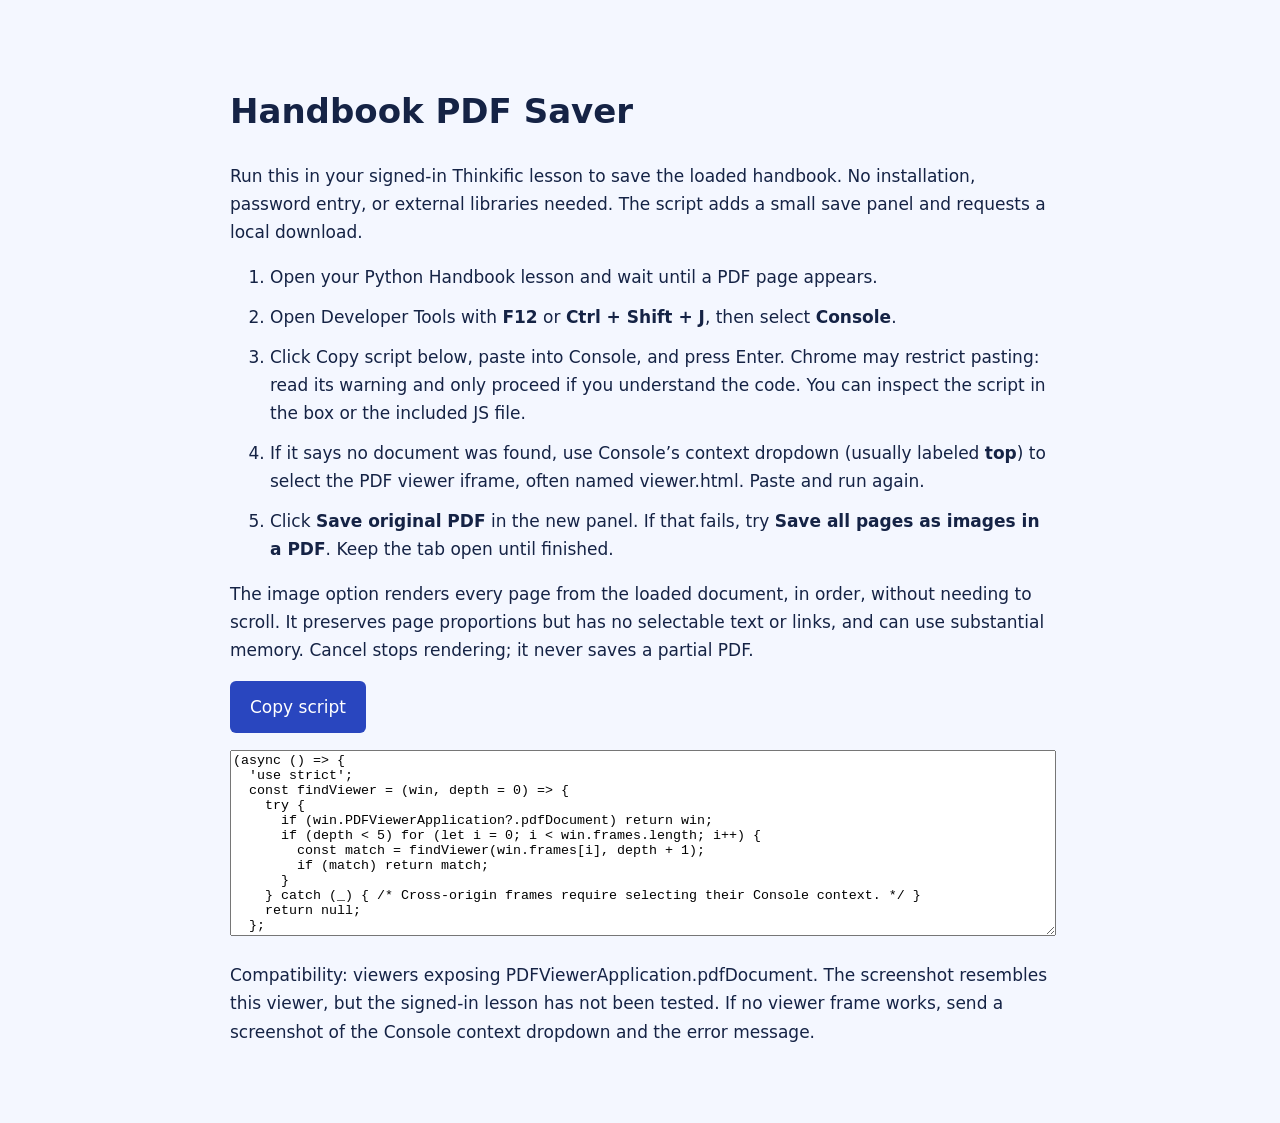
==== index.html @ 28bf82d5 "Add files via upload" ====
<!doctype html><html lang="en"><meta charset="utf-8"><meta name="viewport" content="width=device-width"><title>Handbook PDF Saver</title><style>body{font:17px/1.65 system-ui;max-width:820px;margin:40px auto;padding:20px;color:#152345;background:#f4f7ff}textarea{width:100%;height:180px}button{padding:12px 20px;background:#2946bf;color:white;border:0;border-radius:6px;font:inherit}li{margin:12px 0}</style><h1>Handbook PDF Saver</h1><p>Run this in your signed-in Thinkific lesson to save the loaded handbook. No installation, password entry, or external libraries needed. The script adds a small save panel and requests a local download.</p><ol><li>Open your Python Handbook lesson and wait until a PDF page appears.</li><li>Open Developer Tools with <b>F12</b> or <b>Ctrl + Shift + J</b>, then select <b>Console</b>.</li><li>Click Copy script below, paste into Console, and press Enter. Chrome may restrict pasting: read its warning and only proceed if you understand the code. You can inspect the script in the box or the included JS file.</li><li>If it says no document was found, use Console’s context dropdown (usually labeled <b>top</b>) to select the PDF viewer iframe, often named viewer.html. Paste and run again.</li><li>Click <b>Save original PDF</b> in the new panel. If that fails, try <b>Save all pages as images in a PDF</b>. Keep the tab open until finished.</li></ol><p>The image option renders every page from the loaded document, in order, without needing to scroll. It preserves page proportions but has no selectable text or links, and can use substantial memory. Cancel stops rendering; it never saves a partial PDF.</p><button id="copy">Copy script</button><p id="status"></p><textarea id="code" readonly>(async () =&gt; {
  &#x27;use strict&#x27;;
  const findViewer = (win, depth = 0) =&gt; {
    try {
      if (win.PDFViewerApplication?.pdfDocument) return win;
      if (depth &lt; 5) for (let i = 0; i &lt; win.frames.length; i++) {
        const match = findViewer(win.frames[i], depth + 1);
        if (match) return match;
      }
    } catch (_) { /* Cross-origin frames require selecting their Console context. */ }
    return null;
  };
  const win = findViewer(window);
  if (!win) {
    alert(&#x27;No loaded PDF.js document found. Wait for the handbook to load. In DevTools Console, change the context dropdown from “top” to the PDF viewer frame, then run this script again.&#x27;);
    return;
  }
  const doc = win.PDFViewerApplication.pdfDocument;
  const dom = win.document;
  const id = &#x27;handbook-save-panel&#x27;;
  if (dom.getElementById(id)) { dom.getElementById(id).scrollIntoView(); return; }
  const panel = dom.createElement(&#x27;section&#x27;);
  panel.id = id;
  panel.style.cssText = &#x27;position:fixed;top:55px;right:20px;z-index:2147483647;background:#fff;color:#14213d;padding:20px;border:2px solid #2946bf;border-radius:12px;box-shadow:0 8px 40px #0007;width:310px;font:14px/1.5 system-ui;text-align:left&#x27;;
  const title = dom.createElement(&#x27;strong&#x27;);
  title.textContent = `Save handbook · ${doc.numPages} pages`;
  const status = dom.createElement(&#x27;p&#x27;);
  status.textContent = &#x27;Choose original PDF for selectable text and links. Page images create a larger PDF without selectable text.&#x27;;
  panel.append(title, status);
  const button = (label, action) =&gt; {
    const b = dom.createElement(&#x27;button&#x27;); b.textContent = label;
    b.style.cssText = &#x27;display:block;width:100%;margin-top:8px;padding:9px;border:1px solid #2946bf;border-radius:6px;background:#eff3ff;color:#14213d;cursor:pointer;font:inherit&#x27;;
    b.onclick = action; panel.append(b); return b;
  };
  let cancelled = false, busy = false, activeRender = null;
  const download = (blob, name) =&gt; {
    const url = win.URL.createObjectURL(blob), a = dom.createElement(&#x27;a&#x27;);
    a.href = url; a.download = name; dom.body.append(a); a.click(); a.remove();
    win.setTimeout(() =&gt; win.URL.revokeObjectURL(url), 60000);
  };
  const safeName = (dom.title || &#x27;Python Handbook&#x27;).replace(/[\\/:*?&quot;&lt;&gt;|]/g, &#x27;-&#x27;).slice(0, 100).replace(/\.pdf$/i, &#x27;&#x27;);
  const run = async (action) =&gt; {
    if (busy) return;
    busy = true; cancelled = false; original.disabled = images.disabled = true;
    try { await action(); }
    catch (e) { status.textContent = cancelled ? &#x27;Cancelled. No partial PDF saved.&#x27; : `Could not save: ${e.message}. Try the other option, or select the PDF frame in Console.`; }
    finally { busy = false; activeRender = null; original.disabled = images.disabled = false; }
  };
  const original = button(&#x27;Save original PDF&#x27;, () =&gt; run(async () =&gt; {
    status.textContent = &#x27;Collecting the complete PDF…&#x27;;
    const bytes = await doc.getData();
    if (cancelled) return;
    if (bytes.length &lt; 5 || String.fromCharCode(...bytes.slice(0, 5)) !== &#x27;%PDF-&#x27;) throw new Error(&#x27;The viewer returned invalid PDF data&#x27;);
    download(new Blob([bytes], {type:&#x27;application/pdf&#x27;}), safeName + &#x27;.pdf&#x27;);
    status.textContent = `Download requested: original PDF, ${doc.numPages} pages. Check your browser downloads.`;
  }));
  const images = button(&#x27;Save all pages as images in a PDF&#x27;, () =&gt; run(async () =&gt; {
    const parts = [], offsets = [0], encoder = new TextEncoder(); let length = 0;
    const put = data =&gt; { const bytes = typeof data === &#x27;string&#x27; ? encoder.encode(data) : data; parts.push(bytes); length += bytes.length; };
    const object = (id, body, stream) =&gt; {
      offsets[id] = length; put(`${id} 0 obj\n${body}\n`);
      if (stream) { put(&#x27;stream\n&#x27;); put(stream); put(&#x27;\nendstream\n&#x27;); }
      put(&#x27;endobj\n&#x27;);
    };
    put(&#x27;%PDF-1.4\n&#x27;);
    object(1, &#x27;&lt;&lt; /Type /Catalog /Pages 2 0 R &gt;&gt;&#x27;);
    object(2, `&lt;&lt; /Type /Pages /Count ${doc.numPages} /Kids [${Array.from({length:doc.numPages}, (_,i)=&gt;`${3+i*3} 0 R`).join(&#x27; &#x27;)}] &gt;&gt;`);
    for (let n = 1; n &lt;= doc.numPages; n++) {
      if (cancelled) throw new Error(&#x27;Cancelled&#x27;);
      status.textContent = `Rendering page ${n} of ${doc.numPages}… Keep this tab open.`;
      const page = await doc.getPage(n), base = page.getViewport({scale:1});
      const viewport = page.getViewport({scale:Math.min(2, 2400 / Math.max(base.width, base.height))});
      const canvas = dom.createElement(&#x27;canvas&#x27;); canvas.width = Math.ceil(viewport.width); canvas.height = Math.ceil(viewport.height);
      try {
        activeRender = page.render({canvasContext:canvas.getContext(&#x27;2d&#x27;), viewport, background:&#x27;rgb(255,255,255)&#x27;});
        await activeRender.promise; activeRender = null;
        if (cancelled) throw new Error(&#x27;Cancelled&#x27;);
        const blob = await new Promise(resolve =&gt; canvas.toBlob(resolve, &#x27;image/jpeg&#x27;, .92));
        if (!blob) throw new Error(&#x27;Image encoding failed&#x27;);
        const jpeg = new Uint8Array(await blob.arrayBuffer()), p = 3+(n-1)*3;
        object(p, `&lt;&lt; /Type /Page /Parent 2 0 R /MediaBox [0 0 ${base.width} ${base.height}] /Resources &lt;&lt; /XObject &lt;&lt; /Im ${p+1} 0 R &gt;&gt; &gt;&gt; /Contents ${p+2} 0 R &gt;&gt;`);
        object(p+1, `&lt;&lt; /Type /XObject /Subtype /Image /Width ${canvas.width} /Height ${canvas.height} /ColorSpace /DeviceRGB /BitsPerComponent 8 /Filter /DCTDecode /Length ${jpeg.length} &gt;&gt;`, jpeg);
        const commands = encoder.encode(`q\n${base.width} 0 0 ${base.height} 0 0 cm\n/Im Do\nQ\n`);
        object(p+2, `&lt;&lt; /Length ${commands.length} &gt;&gt;`, commands);
      } finally { canvas.width = canvas.height = 0; }
      await new Promise(resolve =&gt; win.setTimeout(resolve, 0));
    }
    if (cancelled) throw new Error(&#x27;Cancelled&#x27;);
    const xref = length;
    put(`xref\n0 ${offsets.length}\n0000000000 65535 f \n`);
    for (let i = 1; i &lt; offsets.length; i++) put(`${String(offsets[i]).padStart(10,&#x27;0&#x27;)} 00000 n \n`);
    put(`trailer\n&lt;&lt; /Size ${offsets.length} /Root 1 0 R &gt;&gt;\nstartxref\n${xref}\n%%EOF\n`);
    download(new Blob(parts, {type:&#x27;application/pdf&#x27;}), safeName + &#x27;-page-images.pdf&#x27;);
    status.textContent = `Download requested: ${doc.numPages} page images. Check your browser downloads.`;
  }));
  button(&#x27;Cancel / Close&#x27;, () =&gt; { if (busy) { cancelled = true; activeRender?.cancel(); status.textContent = &#x27;Cancelling…&#x27;; } else panel.remove(); });
  dom.body.append(panel);
})();
</textarea><p>Compatibility: viewers exposing PDFViewerApplication.pdfDocument. The screenshot resembles this viewer, but the signed-in lesson has not been tested. If no viewer frame works, send a screenshot of the Console context dropdown and the error message.</p><script>document.getElementById('copy').onclick=async()=>{const t=document.getElementById('code');try{await navigator.clipboard.writeText(t.value);document.getElementById('status').textContent='Copied. Paste into the lesson’s Console.'}catch(e){t.focus();t.select();document.getElementById('status').textContent='Press Ctrl+C to copy the selected script.'}};</script></html>
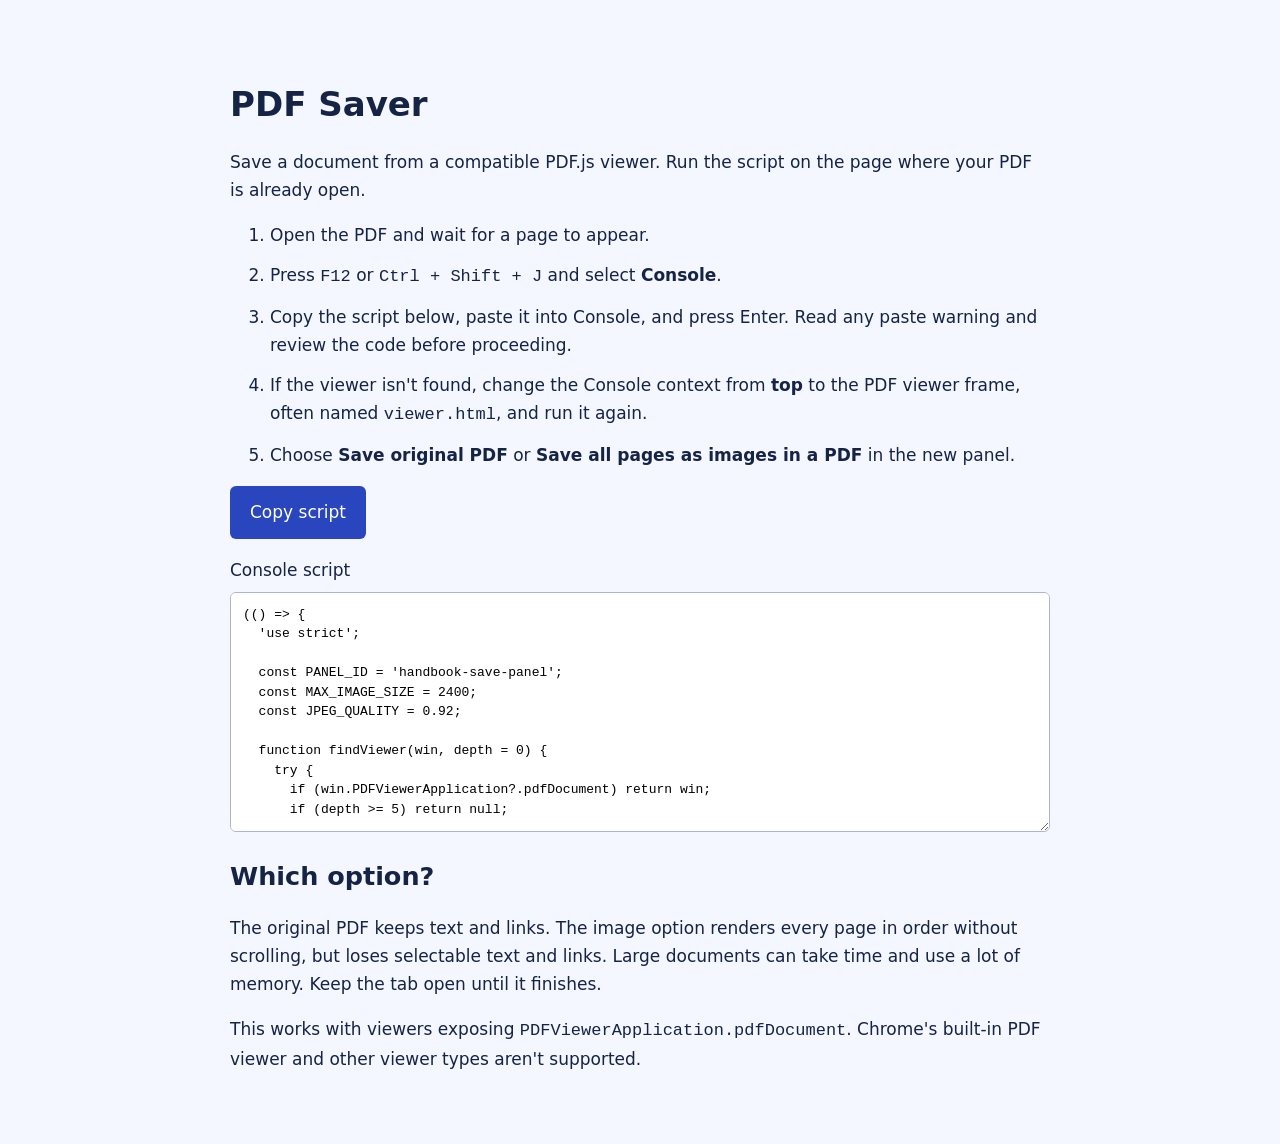
==== commit ec2e3108: "Add files via upload" ====
--- a/index.html
+++ b/index.html
@@ -1,99 +1,307 @@
-<!doctype html><html lang="en"><meta charset="utf-8"><meta name="viewport" content="width=device-width"><title>Handbook PDF Saver</title><style>body{font:17px/1.65 system-ui;max-width:820px;margin:40px auto;padding:20px;color:#152345;background:#f4f7ff}textarea{width:100%;height:180px}button{padding:12px 20px;background:#2946bf;color:white;border:0;border-radius:6px;font:inherit}li{margin:12px 0}</style><h1>Handbook PDF Saver</h1><p>Run this in your signed-in Thinkific lesson to save the loaded handbook. No installation, password entry, or external libraries needed. The script adds a small save panel and requests a local download.</p><ol><li>Open your Python Handbook lesson and wait until a PDF page appears.</li><li>Open Developer Tools with <b>F12</b> or <b>Ctrl + Shift + J</b>, then select <b>Console</b>.</li><li>Click Copy script below, paste into Console, and press Enter. Chrome may restrict pasting: read its warning and only proceed if you understand the code. You can inspect the script in the box or the included JS file.</li><li>If it says no document was found, use Console’s context dropdown (usually labeled <b>top</b>) to select the PDF viewer iframe, often named viewer.html. Paste and run again.</li><li>Click <b>Save original PDF</b> in the new panel. If that fails, try <b>Save all pages as images in a PDF</b>. Keep the tab open until finished.</li></ol><p>The image option renders every page from the loaded document, in order, without needing to scroll. It preserves page proportions but has no selectable text or links, and can use substantial memory. Cancel stops rendering; it never saves a partial PDF.</p><button id="copy">Copy script</button><p id="status"></p><textarea id="code" readonly>(async () =&gt; {
+<!doctype html>
+<html lang="en">
+  <head>
+    <meta charset="utf-8">
+    <meta name="viewport" content="width=device-width, initial-scale=1">
+    <title>PDF Saver</title>
+    <link rel="stylesheet" href="style.css">
+    <script src="page.js" defer></script>
+  </head>
+  <body>
+    <main>
+      <h1>PDF Saver</h1>
+      <p>Save a document from a compatible PDF.js viewer. Run the script on the page where your PDF is already open.</p>
+
+      <ol>
+        <li>Open the PDF and wait for a page to appear.</li>
+        <li>Press <kbd>F12</kbd> or <kbd>Ctrl + Shift + J</kbd> and select <strong>Console</strong>.</li>
+        <li>Copy the script below, paste it into Console, and press Enter. Read any paste warning and review the code before proceeding.</li>
+        <li>If the viewer isn't found, change the Console context from <strong>top</strong> to the PDF viewer frame, often named <code>viewer.html</code>, and run it again.</li>
+        <li>Choose <strong>Save original PDF</strong> or <strong>Save all pages as images in a PDF</strong> in the new panel.</li>
+      </ol>
+
+      <button id="copy" type="button">Copy script</button>
+      <p id="status" role="status"></p>
+      <label for="code">Console script</label>
+      <textarea id="code" readonly spellcheck="false">(() =&gt; {
   &#x27;use strict&#x27;;
-  const findViewer = (win, depth = 0) =&gt; {
+
+  const PANEL_ID = &#x27;handbook-save-panel&#x27;;
+  const MAX_IMAGE_SIZE = 2400;
+  const JPEG_QUALITY = 0.92;
+
+  function findViewer(win, depth = 0) {
     try {
       if (win.PDFViewerApplication?.pdfDocument) return win;
-      if (depth &lt; 5) for (let i = 0; i &lt; win.frames.length; i++) {
-        const match = findViewer(win.frames[i], depth + 1);
-        if (match) return match;
+      if (depth &gt;= 5) return null;
+
+      for (let index = 0; index &lt; win.frames.length; index++) {
+        const viewer = findViewer(win.frames[index], depth + 1);
+        if (viewer) return viewer;
       }
-    } catch (_) { /* Cross-origin frames require selecting their Console context. */ }
+    } catch {
+      // Cross-origin viewers need to be selected in the Console dropdown.
+    }
     return null;
-  };
+  }
+
+  function fileName(title) {
+    return (title || &#x27;Handbook&#x27;)
+      .replace(/[\\/:*?&quot;&lt;&gt;|]/g, &#x27;-&#x27;)
+      .replace(/\.pdf$/i, &#x27;&#x27;)
+      .trim()
+      .slice(0, 100) || &#x27;Handbook&#x27;;
+  }
+
+  function downloadFile(win, blob, name) {
+    const url = win.URL.createObjectURL(blob);
+    const link = win.document.createElement(&#x27;a&#x27;);
+    link.href = url;
+    link.download = name;
+    win.document.body.append(link);
+    link.click();
+    link.remove();
+    win.setTimeout(() =&gt; win.URL.revokeObjectURL(url), 60000);
+  }
+
+  // Each page uses three objects: page, JPEG image, and drawing commands.
+  class ImagePdf {
+    constructor(pageCount) {
+      this.parts = [];
+      this.offsets = [0];
+      this.length = 0;
+      this.encoder = new TextEncoder();
+
+      this.write(&#x27;%PDF-1.4\n&#x27;);
+      this.addObject(1, &#x27;&lt;&lt; /Type /Catalog /Pages 2 0 R &gt;&gt;&#x27;);
+      const children = Array.from(
+        { length: pageCount },
+        (_, index) =&gt; `${3 + index * 3} 0 R`
+      ).join(&#x27; &#x27;);
+      this.addObject(2, `&lt;&lt; /Type /Pages /Count ${pageCount} /Kids [${children}] &gt;&gt;`);
+    }
+
+    write(data) {
+      const bytes = typeof data === &#x27;string&#x27; ? this.encoder.encode(data) : data;
+      this.parts.push(bytes);
+      this.length += bytes.length;
+    }
+
+    addObject(id, dictionary, stream) {
+      this.offsets[id] = this.length;
+      this.write(`${id} 0 obj\n${dictionary}\n`);
+      if (stream) {
+        this.write(&#x27;stream\n&#x27;);
+        this.write(stream);
+        this.write(&#x27;\nendstream\n&#x27;);
+      }
+      this.write(&#x27;endobj\n&#x27;);
+    }
+
+    addPage(number, image) {
+      const pageId = 3 + (number - 1) * 3;
+      const imageId = pageId + 1;
+      const contentId = pageId + 2;
+      const { width, height, pixelWidth, pixelHeight, bytes } = image;
+
+      this.addObject(pageId, [
+        &#x27;&lt;&lt; /Type /Page /Parent 2 0 R&#x27;,
+        `/MediaBox [0 0 ${width} ${height}]`,
+        `/Resources &lt;&lt; /XObject &lt;&lt; /Im ${imageId} 0 R &gt;&gt; &gt;&gt;`,
+        `/Contents ${contentId} 0 R &gt;&gt;`
+      ].join(&#x27;\n&#x27;));
+
+      this.addObject(imageId, [
+        &#x27;&lt;&lt; /Type /XObject /Subtype /Image&#x27;,
+        `/Width ${pixelWidth} /Height ${pixelHeight}`,
+        &#x27;/ColorSpace /DeviceRGB /BitsPerComponent 8 /Filter /DCTDecode&#x27;,
+        `/Length ${bytes.length} &gt;&gt;`
+      ].join(&#x27;\n&#x27;), bytes);
+
+      const commands = this.encoder.encode(
+        `q\n${width} 0 0 ${height} 0 0 cm\n/Im Do\nQ\n`
+      );
+      this.addObject(contentId, `&lt;&lt; /Length ${commands.length} &gt;&gt;`, commands);
+    }
+
+    finish() {
+      // PDF cross-reference entries point to byte offsets, not string positions.
+      const xrefOffset = this.length;
+      this.write(`xref\n0 ${this.offsets.length}\n0000000000 65535 f \n`);
+      for (const offset of this.offsets.slice(1)) {
+        this.write(`${String(offset).padStart(10, &#x27;0&#x27;)} 00000 n \n`);
+      }
+      this.write(
+        `trailer\n&lt;&lt; /Size ${this.offsets.length} /Root 1 0 R &gt;&gt;\n` +
+        `startxref\n${xrefOffset}\n%%EOF\n`
+      );
+      return new Blob(this.parts, { type: &#x27;application/pdf&#x27; });
+    }
+  }
+
+  function createPanel(dom, pageCount) {
+    const panel = dom.createElement(&#x27;section&#x27;);
+    panel.id = PANEL_ID;
+    panel.style.cssText = `
+      position: fixed; top: 55px; right: 20px; z-index: 2147483647;
+      width: 310px; max-width: calc(100vw - 64px); padding: 20px;
+      background: #fff; color: #14213d; border: 2px solid #2946bf;
+      border-radius: 12px; box-shadow: 0 8px 40px #0007;
+      font: 14px/1.5 system-ui; text-align: left;
+    `;
+
+    const heading = dom.createElement(&#x27;strong&#x27;);
+    heading.textContent = `Save PDF · ${pageCount} pages`;
+    const status = dom.createElement(&#x27;p&#x27;);
+    status.setAttribute(&#x27;role&#x27;, &#x27;status&#x27;);
+    status.textContent = &#x27;The original keeps text and links. Page images are a larger copy without selectable text.&#x27;;
+    panel.append(heading, status);
+
+    function addButton(label, action) {
+      const button = dom.createElement(&#x27;button&#x27;);
+      button.type = &#x27;button&#x27;;
+      button.textContent = label;
+      button.style.cssText = `
+        display: block; width: 100%; margin-top: 8px; padding: 9px;
+        border: 1px solid #2946bf; border-radius: 6px;
+        background: #eff3ff; color: #14213d; cursor: pointer; font: inherit;
+      `;
+      button.onclick = action;
+      panel.append(button);
+      return button;
+    }
+
+    return { panel, status, addButton };
+  }
+
   const win = findViewer(window);
   if (!win) {
-    alert(&#x27;No loaded PDF.js document found. Wait for the handbook to load. In DevTools Console, change the context dropdown from “top” to the PDF viewer frame, then run this script again.&#x27;);
+    alert(
+      &#x27;No loaded PDF.js document found. Wait for the PDF to load. &#x27; +
+      &#x27;If needed, change the Console context from “top” to the PDF viewer frame and run again.&#x27;
+    );
     return;
   }
-  const doc = win.PDFViewerApplication.pdfDocument;
+
   const dom = win.document;
-  const id = &#x27;handbook-save-panel&#x27;;
-  if (dom.getElementById(id)) { dom.getElementById(id).scrollIntoView(); return; }
-  const panel = dom.createElement(&#x27;section&#x27;);
-  panel.id = id;
-  panel.style.cssText = &#x27;position:fixed;top:55px;right:20px;z-index:2147483647;background:#fff;color:#14213d;padding:20px;border:2px solid #2946bf;border-radius:12px;box-shadow:0 8px 40px #0007;width:310px;font:14px/1.5 system-ui;text-align:left&#x27;;
-  const title = dom.createElement(&#x27;strong&#x27;);
-  title.textContent = `Save handbook · ${doc.numPages} pages`;
-  const status = dom.createElement(&#x27;p&#x27;);
-  status.textContent = &#x27;Choose original PDF for selectable text and links. Page images create a larger PDF without selectable text.&#x27;;
-  panel.append(title, status);
-  const button = (label, action) =&gt; {
-    const b = dom.createElement(&#x27;button&#x27;); b.textContent = label;
-    b.style.cssText = &#x27;display:block;width:100%;margin-top:8px;padding:9px;border:1px solid #2946bf;border-radius:6px;background:#eff3ff;color:#14213d;cursor:pointer;font:inherit&#x27;;
-    b.onclick = action; panel.append(b); return b;
-  };
-  let cancelled = false, busy = false, activeRender = null;
-  const download = (blob, name) =&gt; {
-    const url = win.URL.createObjectURL(blob), a = dom.createElement(&#x27;a&#x27;);
-    a.href = url; a.download = name; dom.body.append(a); a.click(); a.remove();
-    win.setTimeout(() =&gt; win.URL.revokeObjectURL(url), 60000);
-  };
-  const safeName = (dom.title || &#x27;Python Handbook&#x27;).replace(/[\\/:*?&quot;&lt;&gt;|]/g, &#x27;-&#x27;).slice(0, 100).replace(/\.pdf$/i, &#x27;&#x27;);
-  const run = async (action) =&gt; {
+  const existingPanel = dom.getElementById(PANEL_ID);
+  if (existingPanel) {
+    existingPanel.scrollIntoView();
+    return;
+  }
+
+  const pdf = win.PDFViewerApplication.pdfDocument;
+  const name = fileName(dom.title);
+  const ui = createPanel(dom, pdf.numPages);
+  let busy = false;
+  let cancelled = false;
+  let renderTask = null;
+
+  function checkCancelled() {
+    if (cancelled) throw new Error(&#x27;Cancelled&#x27;);
+  }
+
+  async function saveOriginal() {
+    ui.status.textContent = &#x27;Collecting the complete PDF…&#x27;;
+    const bytes = await pdf.getData();
+    checkCancelled();
+    if (bytes.length &lt; 5 || String.fromCharCode(...bytes.slice(0, 5)) !== &#x27;%PDF-&#x27;) {
+      throw new Error(&#x27;The viewer returned invalid PDF data&#x27;);
+    }
+    downloadFile(win, new Blob([bytes], { type: &#x27;application/pdf&#x27; }), `${name}.pdf`);
+    ui.status.textContent = `Download requested: ${pdf.numPages} pages. Check your browser downloads.`;
+  }
+
+  async function renderPage(number) {
+    const page = await pdf.getPage(number);
+    checkCancelled();
+    const originalSize = page.getViewport({ scale: 1 });
+    const scale = Math.min(2, MAX_IMAGE_SIZE / Math.max(originalSize.width, originalSize.height));
+    const viewport = page.getViewport({ scale });
+    const canvas = dom.createElement(&#x27;canvas&#x27;);
+    canvas.width = Math.ceil(viewport.width);
+    canvas.height = Math.ceil(viewport.height);
+
+    try {
+      renderTask = page.render({
+        canvasContext: canvas.getContext(&#x27;2d&#x27;),
+        viewport,
+        background: &#x27;rgb(255,255,255)&#x27;
+      });
+      await renderTask.promise;
+      renderTask = null;
+      checkCancelled();
+
+      const image = await new Promise(resolve =&gt; {
+        canvas.toBlob(resolve, &#x27;image/jpeg&#x27;, JPEG_QUALITY);
+      });
+      if (!image) throw new Error(&#x27;Image encoding failed&#x27;);
+
+      return {
+        width: originalSize.width,
+        height: originalSize.height,
+        pixelWidth: canvas.width,
+        pixelHeight: canvas.height,
+        bytes: new Uint8Array(await image.arrayBuffer())
+      };
+    } finally {
+      canvas.width = 0;
+      canvas.height = 0;
+    }
+  }
+
+  async function savePageImages() {
+    const output = new ImagePdf(pdf.numPages);
+    for (let number = 1; number &lt;= pdf.numPages; number++) {
+      checkCancelled();
+      ui.status.textContent = `Rendering page ${number} of ${pdf.numPages}… Keep this tab open.`;
+      output.addPage(number, await renderPage(number));
+      await new Promise(resolve =&gt; win.setTimeout(resolve, 0));
+    }
+    checkCancelled();
+    downloadFile(win, output.finish(), `${name}-page-images.pdf`);
+    ui.status.textContent = `Download requested: ${pdf.numPages} page images. Check your browser downloads.`;
+  }
+
+  async function run(action) {
     if (busy) return;
-    busy = true; cancelled = false; original.disabled = images.disabled = true;
-    try { await action(); }
-    catch (e) { status.textContent = cancelled ? &#x27;Cancelled. No partial PDF saved.&#x27; : `Could not save: ${e.message}. Try the other option, or select the PDF frame in Console.`; }
-    finally { busy = false; activeRender = null; original.disabled = images.disabled = false; }
-  };
-  const original = button(&#x27;Save original PDF&#x27;, () =&gt; run(async () =&gt; {
-    status.textContent = &#x27;Collecting the complete PDF…&#x27;;
-    const bytes = await doc.getData();
-    if (cancelled) return;
-    if (bytes.length &lt; 5 || String.fromCharCode(...bytes.slice(0, 5)) !== &#x27;%PDF-&#x27;) throw new Error(&#x27;The viewer returned invalid PDF data&#x27;);
-    download(new Blob([bytes], {type:&#x27;application/pdf&#x27;}), safeName + &#x27;.pdf&#x27;);
-    status.textContent = `Download requested: original PDF, ${doc.numPages} pages. Check your browser downloads.`;
-  }));
-  const images = button(&#x27;Save all pages as images in a PDF&#x27;, () =&gt; run(async () =&gt; {
-    const parts = [], offsets = [0], encoder = new TextEncoder(); let length = 0;
-    const put = data =&gt; { const bytes = typeof data === &#x27;string&#x27; ? encoder.encode(data) : data; parts.push(bytes); length += bytes.length; };
-    const object = (id, body, stream) =&gt; {
-      offsets[id] = length; put(`${id} 0 obj\n${body}\n`);
-      if (stream) { put(&#x27;stream\n&#x27;); put(stream); put(&#x27;\nendstream\n&#x27;); }
-      put(&#x27;endobj\n&#x27;);
-    };
-    put(&#x27;%PDF-1.4\n&#x27;);
-    object(1, &#x27;&lt;&lt; /Type /Catalog /Pages 2 0 R &gt;&gt;&#x27;);
-    object(2, `&lt;&lt; /Type /Pages /Count ${doc.numPages} /Kids [${Array.from({length:doc.numPages}, (_,i)=&gt;`${3+i*3} 0 R`).join(&#x27; &#x27;)}] &gt;&gt;`);
-    for (let n = 1; n &lt;= doc.numPages; n++) {
-      if (cancelled) throw new Error(&#x27;Cancelled&#x27;);
-      status.textContent = `Rendering page ${n} of ${doc.numPages}… Keep this tab open.`;
-      const page = await doc.getPage(n), base = page.getViewport({scale:1});
-      const viewport = page.getViewport({scale:Math.min(2, 2400 / Math.max(base.width, base.height))});
-      const canvas = dom.createElement(&#x27;canvas&#x27;); canvas.width = Math.ceil(viewport.width); canvas.height = Math.ceil(viewport.height);
-      try {
-        activeRender = page.render({canvasContext:canvas.getContext(&#x27;2d&#x27;), viewport, background:&#x27;rgb(255,255,255)&#x27;});
-        await activeRender.promise; activeRender = null;
-        if (cancelled) throw new Error(&#x27;Cancelled&#x27;);
-        const blob = await new Promise(resolve =&gt; canvas.toBlob(resolve, &#x27;image/jpeg&#x27;, .92));
-        if (!blob) throw new Error(&#x27;Image encoding failed&#x27;);
-        const jpeg = new Uint8Array(await blob.arrayBuffer()), p = 3+(n-1)*3;
-        object(p, `&lt;&lt; /Type /Page /Parent 2 0 R /MediaBox [0 0 ${base.width} ${base.height}] /Resources &lt;&lt; /XObject &lt;&lt; /Im ${p+1} 0 R &gt;&gt; &gt;&gt; /Contents ${p+2} 0 R &gt;&gt;`);
-        object(p+1, `&lt;&lt; /Type /XObject /Subtype /Image /Width ${canvas.width} /Height ${canvas.height} /ColorSpace /DeviceRGB /BitsPerComponent 8 /Filter /DCTDecode /Length ${jpeg.length} &gt;&gt;`, jpeg);
-        const commands = encoder.encode(`q\n${base.width} 0 0 ${base.height} 0 0 cm\n/Im Do\nQ\n`);
-        object(p+2, `&lt;&lt; /Length ${commands.length} &gt;&gt;`, commands);
-      } finally { canvas.width = canvas.height = 0; }
-      await new Promise(resolve =&gt; win.setTimeout(resolve, 0));
-    }
-    if (cancelled) throw new Error(&#x27;Cancelled&#x27;);
-    const xref = length;
-    put(`xref\n0 ${offsets.length}\n0000000000 65535 f \n`);
-    for (let i = 1; i &lt; offsets.length; i++) put(`${String(offsets[i]).padStart(10,&#x27;0&#x27;)} 00000 n \n`);
-    put(`trailer\n&lt;&lt; /Size ${offsets.length} /Root 1 0 R &gt;&gt;\nstartxref\n${xref}\n%%EOF\n`);
-    download(new Blob(parts, {type:&#x27;application/pdf&#x27;}), safeName + &#x27;-page-images.pdf&#x27;);
-    status.textContent = `Download requested: ${doc.numPages} page images. Check your browser downloads.`;
-  }));
-  button(&#x27;Cancel / Close&#x27;, () =&gt; { if (busy) { cancelled = true; activeRender?.cancel(); status.textContent = &#x27;Cancelling…&#x27;; } else panel.remove(); });
-  dom.body.append(panel);
+    busy = true;
+    cancelled = false;
+    originalButton.disabled = true;
+    imagesButton.disabled = true;
+
+    try {
+      await action();
+    } catch (error) {
+      ui.status.textContent = cancelled
+        ? &#x27;Cancelled. No partial PDF saved.&#x27;
+        : `Could not save: ${error.message}. Try the other option or select the PDF frame in Console.`;
+    } finally {
+      busy = false;
+      renderTask = null;
+      originalButton.disabled = false;
+      imagesButton.disabled = false;
+    }
+  }
+
+  const originalButton = ui.addButton(&#x27;Save original PDF&#x27;, () =&gt; run(saveOriginal));
+  const imagesButton = ui.addButton(&#x27;Save all pages as images in a PDF&#x27;, () =&gt; run(savePageImages));
+  ui.addButton(&#x27;Cancel / Close&#x27;, () =&gt; {
+    if (!busy) {
+      ui.panel.remove();
+      return;
+    }
+    cancelled = true;
+    renderTask?.cancel();
+    ui.status.textContent = &#x27;Cancelling…&#x27;;
+  });
+  dom.body.append(ui.panel);
 })();
-</textarea><p>Compatibility: viewers exposing PDFViewerApplication.pdfDocument. The screenshot resembles this viewer, but the signed-in lesson has not been tested. If no viewer frame works, send a screenshot of the Console context dropdown and the error message.</p><script>document.getElementById('copy').onclick=async()=>{const t=document.getElementById('code');try{await navigator.clipboard.writeText(t.value);document.getElementById('status').textContent='Copied. Paste into the lesson’s Console.'}catch(e){t.focus();t.select();document.getElementById('status').textContent='Press Ctrl+C to copy the selected script.'}};</script></html>+</textarea>
+
+      <h2>Which option?</h2>
+      <p>The original PDF keeps text and links. The image option renders every page in order without scrolling, but loses selectable text and links. Large documents can take time and use a lot of memory. Keep the tab open until it finishes.</p>
+      <p>This works with viewers exposing <code>PDFViewerApplication.pdfDocument</code>. Chrome's built-in PDF viewer and other viewer types aren't supported.</p>
+    </main>
+  </body>
+</html>
--- a/style.css
+++ b/style.css
@@ -0,0 +1,50 @@
+body {
+  margin: 0;
+  background: #f4f7ff;
+  color: #152345;
+  font: 17px/1.65 system-ui, sans-serif;
+}
+
+main {
+  max-width: 820px;
+  margin: 40px auto;
+  padding: 20px;
+}
+
+h1, h2 {
+  line-height: 1.25;
+}
+
+li {
+  margin: 12px 0;
+}
+
+button {
+  padding: 12px 20px;
+  border: 0;
+  border-radius: 6px;
+  background: #2946bf;
+  color: white;
+  cursor: pointer;
+  font: inherit;
+}
+
+textarea {
+  box-sizing: border-box;
+  width: 100%;
+  height: 240px;
+  margin-top: 8px;
+  padding: 12px;
+  border: 1px solid #aab5d0;
+  border-radius: 6px;
+  font: 13px/1.5 monospace;
+}
+
+code, kbd {
+  overflow-wrap: anywhere;
+}
+
+:focus-visible {
+  outline: 3px solid #6678cf;
+  outline-offset: 3px;
+}
